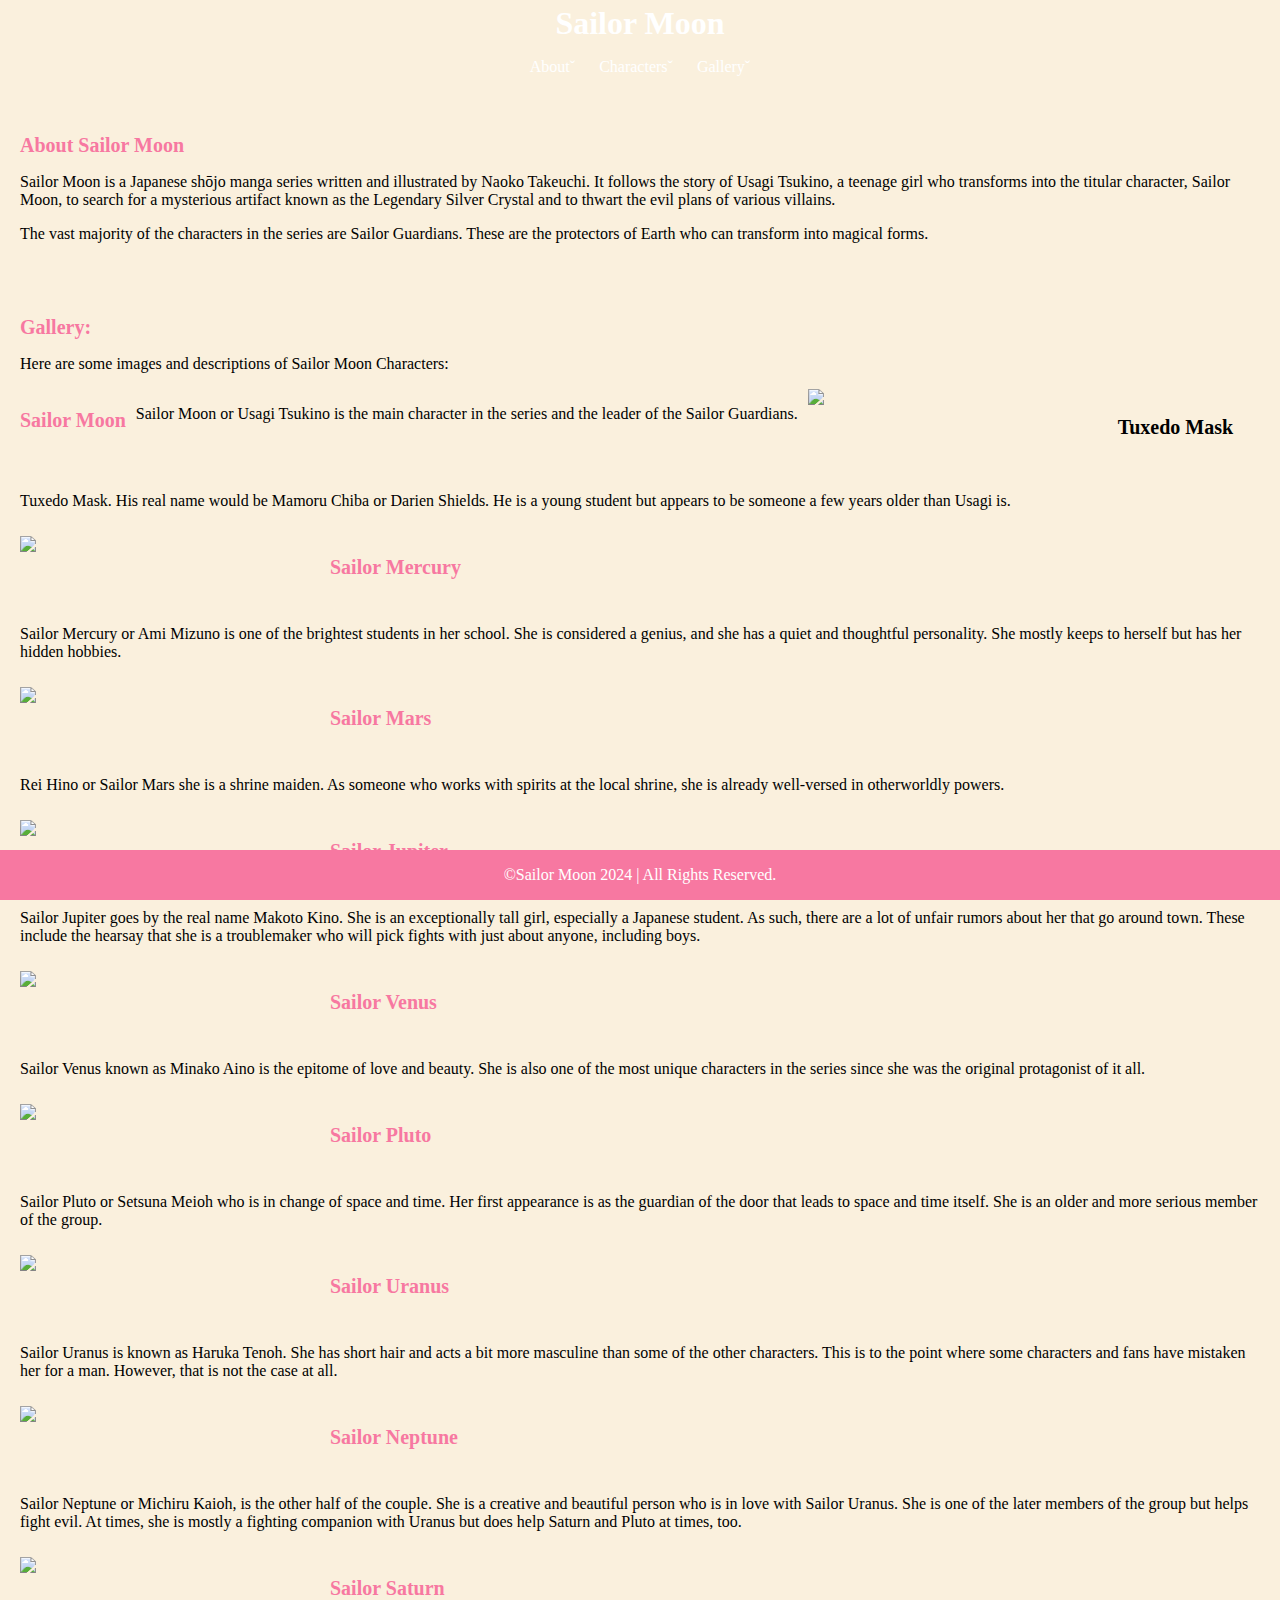
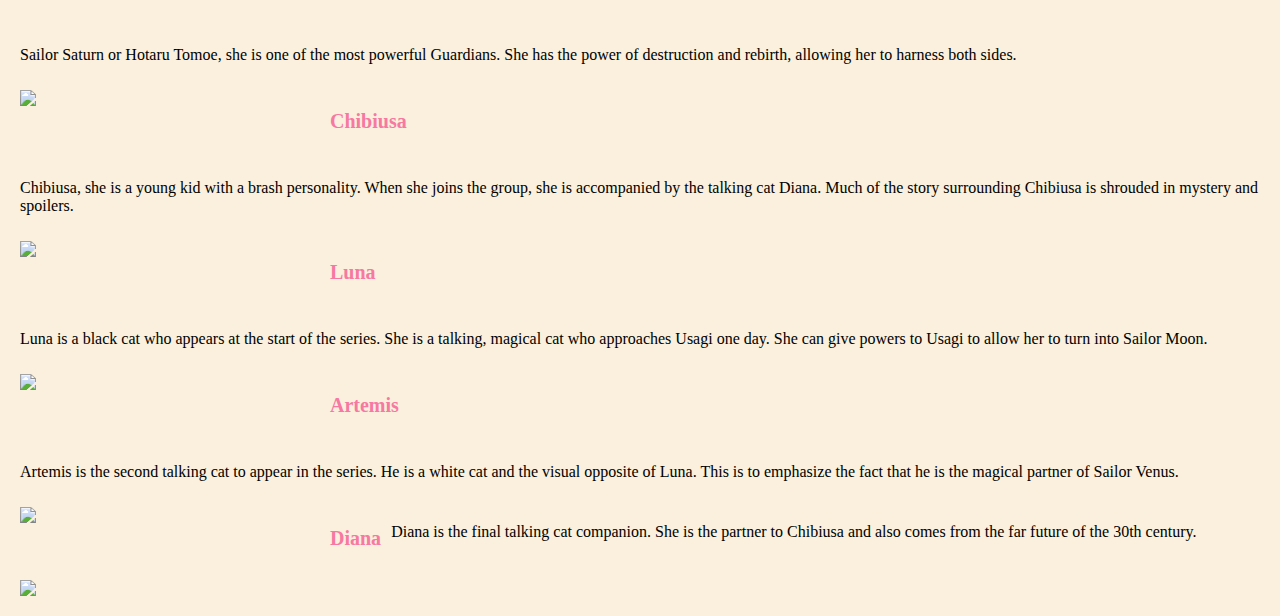
==== index.html @ e564b655 "Add files via upload" ====
<!DOCTYPE html>
<html lang="en">
<head>
    <meta charset="UTF-8">
    <meta name="viewport" content="width=device-width, initial-scale=1.0">
    <title>Sailor Moon</title>
    <link rel="stylesheet" href="styles.css">
    <link rel="stylesheet" href="https://cdnjs.cloudflare.com/ajax/libs/font-awesome/6.6.0/css/all.min.css" integrity="sha512-Kc323vGBEqzTmouAECnVceyQqyqdsSiqLQISBL29aUW4U/M7pSPA/gEUZQqv1cwx4OnYxTxve5UMg5GT6L4JJg==" crossorigin="anonymous" referrerpolicy="no-referrer" />
</head>
<body>
    <header>
        <h1>Sailor Moon</h1>
        <nav>
            <ul>
                <li><a href="#about">Aboutˇ</a></li>
                <li><a href="#gallery">Charactersˇ</a></li>
                <li><a href="#contact">Galleryˇ</a></li>
            </ul>
        </nav>
    </header>
    
    <main>
        <section id="about">
            <h2>About Sailor Moon</h2>
            <p>Sailor Moon is a Japanese shōjo manga series written and illustrated by Naoko Takeuchi. It follows the story of Usagi Tsukino, a teenage girl who transforms into the titular character, Sailor Moon, to search for a mysterious artifact known as the Legendary Silver Crystal and to thwart the evil plans of various villains.</p>
            <p>The vast majority of the characters in the series are Sailor Guardians. These are the protectors of Earth who can transform into magical forms.</p>
        </section>
        
        <section id="gallery">
            <h2>Gallery:</h2>
            <p>Here are some images and descriptions of Sailor Moon Characters:</p>
            <div class="gallery">
                <h3>Sailor Moon</h3>
                <p>Sailor Moon or Usagi Tsukino  is the main character in the series and the leader of the Sailor Guardians.</p>
                <img src="https://mangainsider.com/wp-content/uploads/2022/03/Sailor-Moon.webp">
                <h4>Tuxedo Mask</h4>
                <p>Tuxedo Mask. His real name would be Mamoru Chiba or Darien Shields. He is a young student but appears to be someone a few years older than Usagi is.</p>
                <img src="https://mangainsider.com/wp-content/uploads/2022/03/Tuxedo-Mask.webp">
                <h3>Sailor Mercury</h3>
                <p>Sailor Mercury or Ami Mizuno is one of the brightest students in her school. She is considered a genius, and she has a quiet and thoughtful personality. She mostly keeps to herself but has her hidden hobbies.</p>
                <img src="https://mangainsider.com/wp-content/uploads/2022/03/Sailor-Mercury-sailor-moon.webp">
                <h3>Sailor Mars</h3>
                <p>Rei Hino or Sailor Mars she is a shrine maiden. As someone who works with spirits at the local shrine, she is already well-versed in otherworldly powers.</p>
                <img src="https://mangainsider.com/wp-content/uploads/2022/03/Sailor-Mars-sailor-moon.webp">
                <h3>Sailor Jupiter</h3>
                <p>Sailor Jupiter goes by the real name Makoto Kino. She is an exceptionally tall girl, especially a Japanese student. As such, there are a lot of unfair rumors about her that go around town. These include the hearsay that she is a troublemaker who will pick fights with just about anyone, including boys.</p>
                <img src="https://mangainsider.com/wp-content/uploads/2022/03/Sailor-Jupiter-sailor-moon.webp">
                <h3>Sailor Venus</h3>
                <p>Sailor Venus known as Minako Aino is the epitome of love and beauty. She is also one of the most unique characters in the series since she was the original protagonist of it all.</p>
                <img src="https://mangainsider.com/wp-content/uploads/2022/03/Sailor-Venus-sailor-moon.webp">
                <h3>Sailor Pluto</h3>
                <p>Sailor Pluto or Setsuna Meioh who is in change of space and time. Her first appearance is as the guardian of the door that leads to space and time itself. She is an older and more serious member of the group.</p>
                <img src="https://mangainsider.com/wp-content/uploads/2022/03/Sailor-Pluto-sailor-moon.webp">
                <h3>Sailor Uranus</h3>
                <p>Sailor Uranus is known as Haruka Tenoh. She has short hair and acts a bit more masculine than some of the other characters. This is to the point where some characters and fans have mistaken her for a man. However, that is not the case at all.</p>
                <img src="https://mangainsider.com/wp-content/uploads/2022/03/Sailor-Uranus-sailor-moon.webp">
                <h3>Sailor Neptune</h3>
                <p>Sailor Neptune or Michiru Kaioh, is the other half of the couple. She is a creative and beautiful person who is in love with Sailor Uranus. She is one of the later members of the group but helps fight evil. At times, she is mostly a fighting companion with Uranus but does help Saturn and Pluto at times, too.</p>
                <img src="https://static.wikia.nocookie.net/sailormoon/images/b/be/S.M.E_Movie_Michiru_Kaioh_Sailor_Neptune.png/revision/latest/scale-to-width/360?cb=20201220155902">   
                <h3>Sailor Saturn</h3>
                <p>Sailor Saturn or Hotaru Tomoe, she is one of the most powerful Guardians. She has the power of destruction and rebirth, allowing her to harness both sides.</p>
                <img src="https://mangainsider.com/wp-content/uploads/2022/03/Sailor-Saturn-sailor-moon.webp">           
                <h3>Chibiusa</h3>
                <p>Chibiusa, she is a young kid with a brash personality. When she joins the group, she is accompanied by the talking cat Diana. Much of the story surrounding Chibiusa is shrouded in mystery and spoilers.</p>
                <img src="https://mangainsider.com/wp-content/uploads/2022/03/Chibiusa-sailor-moon.webp">
                <h3>Luna</h3>
                <p>Luna is a black cat who appears at the start of the series. She is a talking, magical cat who approaches Usagi one day. She can give powers to Usagi to allow her to turn into Sailor Moon.</p>
                <img src="https://mangainsider.com/wp-content/uploads/2022/03/luna-sailo-moon.webp">
                <h3>Artemis</h3>
                <p>Artemis is the second talking cat to appear in the series. He is a white cat and the visual opposite of Luna. This is to emphasize the fact that he is the magical partner of Sailor Venus.</p>
                <img src="https://mangainsider.com/wp-content/uploads/2022/03/artermis.webp">
                <h3>Diana</h3>
                <p>Diana is the final talking cat companion. She is the partner to Chibiusa and also comes from the far future of the 30th century.</p>
                <img src="https://mangainsider.com/wp-content/uploads/2022/03/Diana-sailor-moon.webp">
            </div>
    </main>

    <footer>
        <div class="footerContainer">
            <div class="socialIcons">
                <a href=""><i class="fa-brands fa-facebook"></i></a>
                <a href=""><i class="fa-brands fa-instagram"></i></a>
                <a href=""><i class="fa-brands fa-twitter"></i></a>
                <a href=""><i class="fa-brands fa-google-plus"></i></a>
                <a href=""><i class="fa-brands fa-youtube"></i></a>
            </div>
            </ul>   
            </div>    
            <div class="footerBottom">
                <p>&copy;Sailor Moon 2024 | All Rights Reserved.</p> 
            </div>
        </div>     
    </footer>
</body>
</html>
---- styles.css ----
body {
    font-family: Times New Roman, sans-serif;
    margin: 0;
    padding: 0;
    box-sizing: border-box;
    background-color: #FAF0DD;
}

header {
    color: #fff;
    padding: 5px 10px;
    text-align: center;
    background-image: url("https://64.media.tumblr.com/ab82a744c515d38d0fc550c0723b5280/5ee32fa1f64395e7-c7/s400x600/e5a2fdd49cf599e4c6b97393b143370cf9362f26.jpg");
    background-position: 15%;
    background-size: auto;
}
header h1 {
    margin: 0;
}

nav ul {
    list-style: none;
    padding: 0;
}

nav ul li {
    display: inline;
    margin: 0 10px;
}

nav ul li a {
    color: #fff;
    text-decoration: none;
}

section {
    padding: 20px;
}

h2 {
    color: #F778A1;
    font-size: 20px;
}

h3{
    color: #F778A1;
    font-size: 20px;
}
h4{
    color: #000000;
    font-size: 20px;
}
h5{
    color: #000000;
    font-size: 20px;
}

.gallery {
    display: flex;
    flex-wrap: wrap;
    gap: 10px;
}

.gallery img {
    width: 100%;
    max-width: 300px;
    height: auto;
}

footer {
    background: #F778A1;
    color: #fff;
    text-align: center;
    padding: 0;
    position: fixed;
    bottom: 0;
    width: 100%;
}
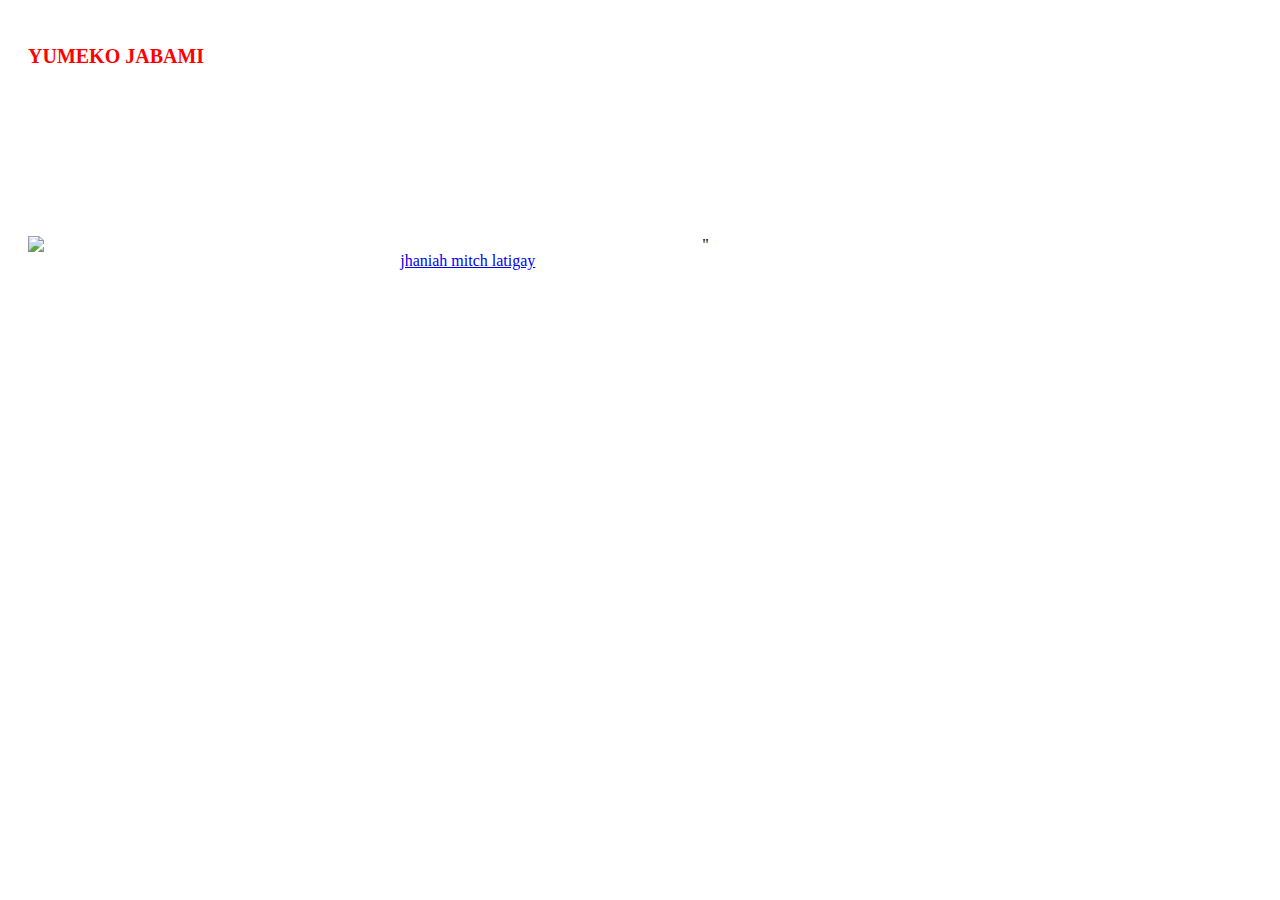
==== commit b41cf450: "Add files via upload" ====
--- a/index.html
+++ b/index.html
@@ -3,93 +3,22 @@
 <head>
     <meta charset="UTF-8">
     <meta name="viewport" content="width=device-width, initial-scale=1.0">
-    <title>Sailor Moon</title>
     <link rel="stylesheet" href="styles.css">
-    <link rel="stylesheet" href="https://cdnjs.cloudflare.com/ajax/libs/font-awesome/6.6.0/css/all.min.css" integrity="sha512-Kc323vGBEqzTmouAECnVceyQqyqdsSiqLQISBL29aUW4U/M7pSPA/gEUZQqv1cwx4OnYxTxve5UMg5GT6L4JJg==" crossorigin="anonymous" referrerpolicy="no-referrer" />
+    
 </head>
-<body>
-    <header>
-        <h1>Sailor Moon</h1>
-        <nav>
-            <ul>
-                <li><a href="#about">Aboutˇ</a></li>
-                <li><a href="#gallery">Charactersˇ</a></li>
-                <li><a href="#contact">Galleryˇ</a></li>
-            </ul>
-        </nav>
-    </header>
-    
+<body>  
     <main>
-        <section id="about">
-            <h2>About Sailor Moon</h2>
-            <p>Sailor Moon is a Japanese shōjo manga series written and illustrated by Naoko Takeuchi. It follows the story of Usagi Tsukino, a teenage girl who transforms into the titular character, Sailor Moon, to search for a mysterious artifact known as the Legendary Silver Crystal and to thwart the evil plans of various villains.</p>
-            <p>The vast majority of the characters in the series are Sailor Guardians. These are the protectors of Earth who can transform into magical forms.</p>
-        </section>
-        
+         <section class="about">
+            <h2>YUMEKO JABAMI</h2>
+            <p>Yumeko Jabami is the main protagonist of the anime and manga series Kakegurui which is about a gambling school. She is a transfer student at Hyakkaou Private Academy.</p>
+        </section>                
         <section id="gallery">
-            <h2>Gallery:</h2>
-            <p>Here are some images and descriptions of Sailor Moon Characters:</p>
             <div class="gallery">
-                <h3>Sailor Moon</h3>
-                <p>Sailor Moon or Usagi Tsukino  is the main character in the series and the leader of the Sailor Guardians.</p>
-                <img src="https://mangainsider.com/wp-content/uploads/2022/03/Sailor-Moon.webp">
-                <h4>Tuxedo Mask</h4>
-                <p>Tuxedo Mask. His real name would be Mamoru Chiba or Darien Shields. He is a young student but appears to be someone a few years older than Usagi is.</p>
-                <img src="https://mangainsider.com/wp-content/uploads/2022/03/Tuxedo-Mask.webp">
-                <h3>Sailor Mercury</h3>
-                <p>Sailor Mercury or Ami Mizuno is one of the brightest students in her school. She is considered a genius, and she has a quiet and thoughtful personality. She mostly keeps to herself but has her hidden hobbies.</p>
-                <img src="https://mangainsider.com/wp-content/uploads/2022/03/Sailor-Mercury-sailor-moon.webp">
-                <h3>Sailor Mars</h3>
-                <p>Rei Hino or Sailor Mars she is a shrine maiden. As someone who works with spirits at the local shrine, she is already well-versed in otherworldly powers.</p>
-                <img src="https://mangainsider.com/wp-content/uploads/2022/03/Sailor-Mars-sailor-moon.webp">
-                <h3>Sailor Jupiter</h3>
-                <p>Sailor Jupiter goes by the real name Makoto Kino. She is an exceptionally tall girl, especially a Japanese student. As such, there are a lot of unfair rumors about her that go around town. These include the hearsay that she is a troublemaker who will pick fights with just about anyone, including boys.</p>
-                <img src="https://mangainsider.com/wp-content/uploads/2022/03/Sailor-Jupiter-sailor-moon.webp">
-                <h3>Sailor Venus</h3>
-                <p>Sailor Venus known as Minako Aino is the epitome of love and beauty. She is also one of the most unique characters in the series since she was the original protagonist of it all.</p>
-                <img src="https://mangainsider.com/wp-content/uploads/2022/03/Sailor-Venus-sailor-moon.webp">
-                <h3>Sailor Pluto</h3>
-                <p>Sailor Pluto or Setsuna Meioh who is in change of space and time. Her first appearance is as the guardian of the door that leads to space and time itself. She is an older and more serious member of the group.</p>
-                <img src="https://mangainsider.com/wp-content/uploads/2022/03/Sailor-Pluto-sailor-moon.webp">
-                <h3>Sailor Uranus</h3>
-                <p>Sailor Uranus is known as Haruka Tenoh. She has short hair and acts a bit more masculine than some of the other characters. This is to the point where some characters and fans have mistaken her for a man. However, that is not the case at all.</p>
-                <img src="https://mangainsider.com/wp-content/uploads/2022/03/Sailor-Uranus-sailor-moon.webp">
-                <h3>Sailor Neptune</h3>
-                <p>Sailor Neptune or Michiru Kaioh, is the other half of the couple. She is a creative and beautiful person who is in love with Sailor Uranus. She is one of the later members of the group but helps fight evil. At times, she is mostly a fighting companion with Uranus but does help Saturn and Pluto at times, too.</p>
-                <img src="https://static.wikia.nocookie.net/sailormoon/images/b/be/S.M.E_Movie_Michiru_Kaioh_Sailor_Neptune.png/revision/latest/scale-to-width/360?cb=20201220155902">   
-                <h3>Sailor Saturn</h3>
-                <p>Sailor Saturn or Hotaru Tomoe, she is one of the most powerful Guardians. She has the power of destruction and rebirth, allowing her to harness both sides.</p>
-                <img src="https://mangainsider.com/wp-content/uploads/2022/03/Sailor-Saturn-sailor-moon.webp">           
-                <h3>Chibiusa</h3>
-                <p>Chibiusa, she is a young kid with a brash personality. When she joins the group, she is accompanied by the talking cat Diana. Much of the story surrounding Chibiusa is shrouded in mystery and spoilers.</p>
-                <img src="https://mangainsider.com/wp-content/uploads/2022/03/Chibiusa-sailor-moon.webp">
-                <h3>Luna</h3>
-                <p>Luna is a black cat who appears at the start of the series. She is a talking, magical cat who approaches Usagi one day. She can give powers to Usagi to allow her to turn into Sailor Moon.</p>
-                <img src="https://mangainsider.com/wp-content/uploads/2022/03/luna-sailo-moon.webp">
-                <h3>Artemis</h3>
-                <p>Artemis is the second talking cat to appear in the series. He is a white cat and the visual opposite of Luna. This is to emphasize the fact that he is the magical partner of Sailor Venus.</p>
-                <img src="https://mangainsider.com/wp-content/uploads/2022/03/artermis.webp">
-                <h3>Diana</h3>
-                <p>Diana is the final talking cat companion. She is the partner to Chibiusa and also comes from the far future of the 30th century.</p>
-                <img src="https://mangainsider.com/wp-content/uploads/2022/03/Diana-sailor-moon.webp">
-            </div>
-    </main>
-
-    <footer>
-        <div class="footerContainer">
-            <div class="socialIcons">
-                <a href=""><i class="fa-brands fa-facebook"></i></a>
-                <a href=""><i class="fa-brands fa-instagram"></i></a>
-                <a href=""><i class="fa-brands fa-twitter"></i></a>
-                <a href=""><i class="fa-brands fa-google-plus"></i></a>
-                <a href=""><i class="fa-brands fa-youtube"></i></a>
-            </div>
-            </ul>   
-            </div>    
-            <div class="footerBottom">
-                <p>&copy;Sailor Moon 2024 | All Rights Reserved.</p> 
-            </div>
-        </div>     
-    </footer>
+            <p>Yumeko really likes to gamble to enjoy the thrill rather than pursuing status or wealth that some of the other students are after. In other words, Yumeko just wants to get the thrill of gambling rather than the money she won from gambling.</p>
+                <img src="https://e1.pxfuel.com/desktop-wallpaper/725/895/desktop-wallpaper-anime-yumeko-jabami-yumeko-aesthetic.jpg">
+                <div if="footer">
+                    <p>coded by <a href="https://github.com/jhaniahmitchlatigay/jhaniah-mitch-">jhaniah mitch latigay</a>this code is open source.</p>
+                </div>"
+                
 </body>
 </html>
--- a/styles.css
+++ b/styles.css
@@ -1,21 +1,12 @@
 body {
-    font-family: Times New Roman, sans-serif;
-    margin: 0;
-    padding: 0;
-    box-sizing: border-box;
-    background-color: #FAF0DD;
-}
-
-header {
-    color: #fff;
-    padding: 5px 10px;
-    text-align: center;
-    background-image: url("https://64.media.tumblr.com/ab82a744c515d38d0fc550c0723b5280/5ee32fa1f64395e7-c7/s400x600/e5a2fdd49cf599e4c6b97393b143370cf9362f26.jpg");
-    background-position: 15%;
-    background-size: auto;
-}
-header h1 {
-    margin: 0;
+    font-family: Georgia;
+    background-image: url("https://e1.pxfuel.com/desktop-wallpaper/472/798/desktop-wallpaper-jabami-yumeko-kakegurui-zerochan-anime-board-1770x2345-for-your-mobile-tablet-kakegurui-yumeko-aesthetic.jpg");
+    background-size: cover;
+    background-position: center;
+}    
+p{
+    font-size: 1.0rem;
+    color: white;
 }
 
 nav ul {
@@ -29,7 +20,7 @@
 }
 
 nav ul li a {
-    color: #fff;
+    color: red;
     text-decoration: none;
 }
 
@@ -38,20 +29,7 @@
 }
 
 h2 {
-    color: #F778A1;
-    font-size: 20px;
-}
-
-h3{
-    color: #F778A1;
-    font-size: 20px;
-}
-h4{
-    color: #000000;
-    font-size: 20px;
-}
-h5{
-    color: #000000;
+    color: red;
     font-size: 20px;
 }
 
@@ -66,13 +44,6 @@
     max-width: 300px;
     height: auto;
 }
-
-footer {
-    background: #F778A1;
-    color: #fff;
-    text-align: center;
-    padding: 0;
-    position: fixed;
-    bottom: 0;
-    width: 100%;
+ footer{
+    color: white;
 }
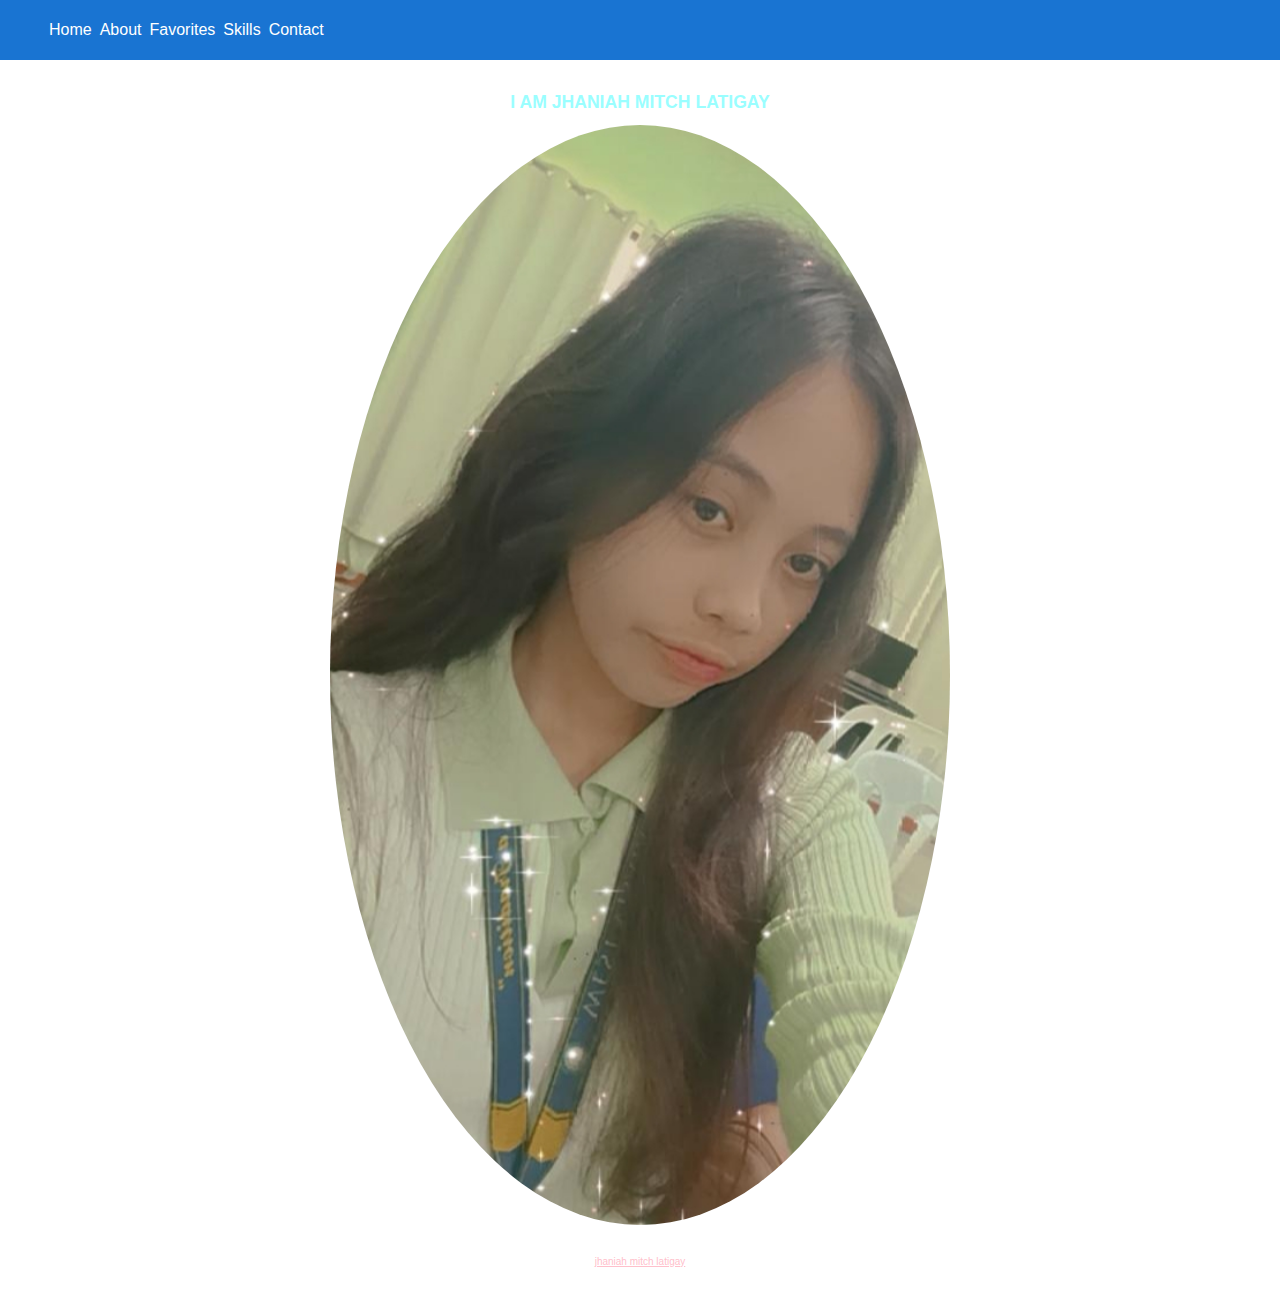
==== commit 902ab65b: "Add files via upload" ====
--- a/index.html
+++ b/index.html
@@ -2,23 +2,30 @@
 <html lang="en">
 <head>
     <meta charset="UTF-8">
-    <meta name="viewport" content="width=device-width, initial-scale=1.0">
+    <meta name="viewport" content="width=device-width initial-scale=1.0">
+    <title>Home</title>
     <link rel="stylesheet" href="styles.css">
+</head>
+<body>
+    <header>
+        <ul>
+            <li><a href="index.html">Home</a></li>
+            <li><a href="about.html">About</a></li>
+            <li><a href="favorites.html">Favorites</a></li>
+            <li><a href="skills.html">Skills</a></li>
+            <li><a href="contact.html">Contact</a></li>
+        </ul>
+    </nav>
+</header>
+<main>
+    <h1>I AM JHANIAH MITCH LATIGAY</h1>
+    <img src="one.jpg" alt="Profile Photo">
+    <p>Welcome to My Website!</p>
     
-</head>
-<body>  
-    <main>
-         <section class="about">
-            <h2>YUMEKO JABAMI</h2>
-            <p>Yumeko Jabami is the main protagonist of the anime and manga series Kakegurui which is about a gambling school. She is a transfer student at Hyakkaou Private Academy.</p>
-        </section>                
-        <section id="gallery">
-            <div class="gallery">
-            <p>Yumeko really likes to gamble to enjoy the thrill rather than pursuing status or wealth that some of the other students are after. In other words, Yumeko just wants to get the thrill of gambling rather than the money she won from gambling.</p>
-                <img src="https://e1.pxfuel.com/desktop-wallpaper/725/895/desktop-wallpaper-anime-yumeko-jabami-yumeko-aesthetic.jpg">
-                <div if="footer">
-                    <p>coded by <a href="https://github.com/jhaniahmitchlatigay/jhaniah-mitch-">jhaniah mitch latigay</a>this code is open source.</p>
-                </div>"
-                
+   <div if="footer">
+                    <p>This site is coded by <a href="https://github.com/jhaniahmitchlatigay/jhaniah-mitch-">jhaniah mitch latigay</a>and is open-sourced.</p>
+                </div>
+    
+</main>
 </body>
 </html>
--- a/styles.css
+++ b/styles.css
@@ -1,49 +1,209 @@
-body {
-    font-family: Georgia;
-    background-image: url("https://e1.pxfuel.com/desktop-wallpaper/472/798/desktop-wallpaper-jabami-yumeko-kakegurui-zerochan-anime-board-1770x2345-for-your-mobile-tablet-kakegurui-yumeko-aesthetic.jpg");
+body{
+    margin: 0px auto;
+    padding: 0px;
+    font-family: Georgia, sans-serif;
+    background-image: url("https://www.wallpaperflare.com/static/839/349/101/material-style-blue-black-background-wallpaper-preview.jpg");
     background-size: cover;
-    background-position: center;
-}    
+    text-align: center;
+}
+
+header{
+    background-color: #1974D2;
+    margin: 0px auto;
+    padding: 5px;
+}
+
+ul{
+    display: flex;
+    list-style: none; 
+    justify-content: space-round;
+}
+
+ul li{
+    font-size: 1rem;
+}
+
+ul li a{
+    padding: 4px;
+    margin: 0px auto;        
+    text-align: center;
+    text-decoration: none;
+    color: #FFFFFF;
+}
+main{
+    padding: 20px;
+    text-align: center;
+    color: #9AFEFF;
+}
+
+h1{
+    font-size: 1.1rem;
+}
+
+img{
+    border-radius: 50%;
+    margin: 0px auto;
+    height: 50%;
+    width: 50%;
+    display: block;
+    justify-content: center;
+    border: 0px;
+}
+
+footer{
+    color: #FFC0CB;
+}
+
+/* About Section */
+#about{
+    display: flex;
+    flex-direction: column;
+    height: 600px;
+}
+
+.about{
+    display: flex;
+}
+
+.name{
+    padding: 5px; 
+}
+
+.name h2{
+    font-size: 1rem;
+    color: white;
+}
+
+.name p{
+    font-size: 1rem;
+    margin: 2px;
+    color: white;    
+}
+
+/* Favorites Section */
+
+#favorites{
+    display: flex;
+    flex-direction: column;
+    height: 600px;
+}
+#favorites h1{
+    margin: 30px;
+    color: #9AFEFF;
+}  
+.favorites{
+    display: flex;
+    padding: 5px;
+}  
+.favorites p{
+    font-size: 1rem;
+    margin: 5px;
+    color: white;
+}
+
+/* Skills Section */
+
+skills{
+    display: flex;
+    align-items: center;
+    margin: 10px 0;
+}
+
+h1{
+    color: #9AFEFF;
+}
+
+.icon{
+    width: 50px;
+    height: 50px;
+    margin-right: 5px;
+    background-size: contain;
+}
+
+.icon-motivation{
+    background-image: url("https://assets.entrepreneur.com/content/3x2/2000/20190211153655-GettyImages-1024882748.jpeg?format=pjeg&auto=webp&crop=16:9&width=400&height=225");
+}
+
+.icon-active{
+    background-image: url("https://www.addrc.org/wp-content/uploads/2023/03/dialo.jpg");
+}
+
+.icon-time{
+    background-image: url("https://secure.caes.uga.edu/extension/publications/files/html/C1042/images/mceclip03.jpg");
+}
+
+.icon-writing{
+    background-image: url("https://images.pexels.com/photos/851213/pexels-photo-851213.jpeg?auto=compress&cs=tinysrgb&w=300");
+}
+
+.description{
+    font-size: 15px;
+    color: #9AFEFF;
+}
+
 p{
-    font-size: 1.0rem;
-    color: white;
-}
-
-nav ul {
-    list-style: none;
-    padding: 0;
-}
-
-nav ul li {
-    display: inline;
-    margin: 0 10px;
-}
-
-nav ul li a {
-    color: red;
-    text-decoration: none;
-}
-
-section {
-    padding: 20px;
-}
-
-h2 {
-    color: red;
-    font-size: 20px;
-}
-
-.gallery {
-    display: flex;
-    flex-wrap: wrap;
-    gap: 10px;
-}
-
-.gallery img {
-    width: 100%;
-    max-width: 300px;
-    height: auto;
-}
- footer{
-    color: white;
-}
+    color: white;
+    font-size: 10px;
+}
+
+/* Contact Section */"
+#contact{
+    display: flex;
+    flex-direction: column;
+    background-color: black;
+}
+
+#contact h1{
+   margin: 20px;
+}
+
+.form{
+    display: flex;
+    flex-direction: column;
+    align-items: center;
+    justify-content: center;
+}
+
+.input{
+    padding: 10px;
+    margin: 10px;
+    width: 30%;
+    border: none;
+    outline: none;
+    border-radius: 5px;
+}
+
+#message{
+    margin: 5px;
+    padding: 0px;
+    width: 80%;
+    height: 100px;
+    border-radius: 5px;
+}
+
+#submit{
+    padding: 5px;
+    margin: 30px;
+    width: 20%;
+    border-radius: 25px;
+    background-color: #FFC0CB;
+    color: white;
+    border: none;
+    outline: none;
+}
+
+#submit:hover{
+    background-color: green;
+    color: white;
+    cursor: pointer;
+}
+
+h2{
+    color: #9AFEFF;
+    font-size: 1rem;
+}
+
+a{
+    color: #FFC0CB;
+    padding: 5px;
+}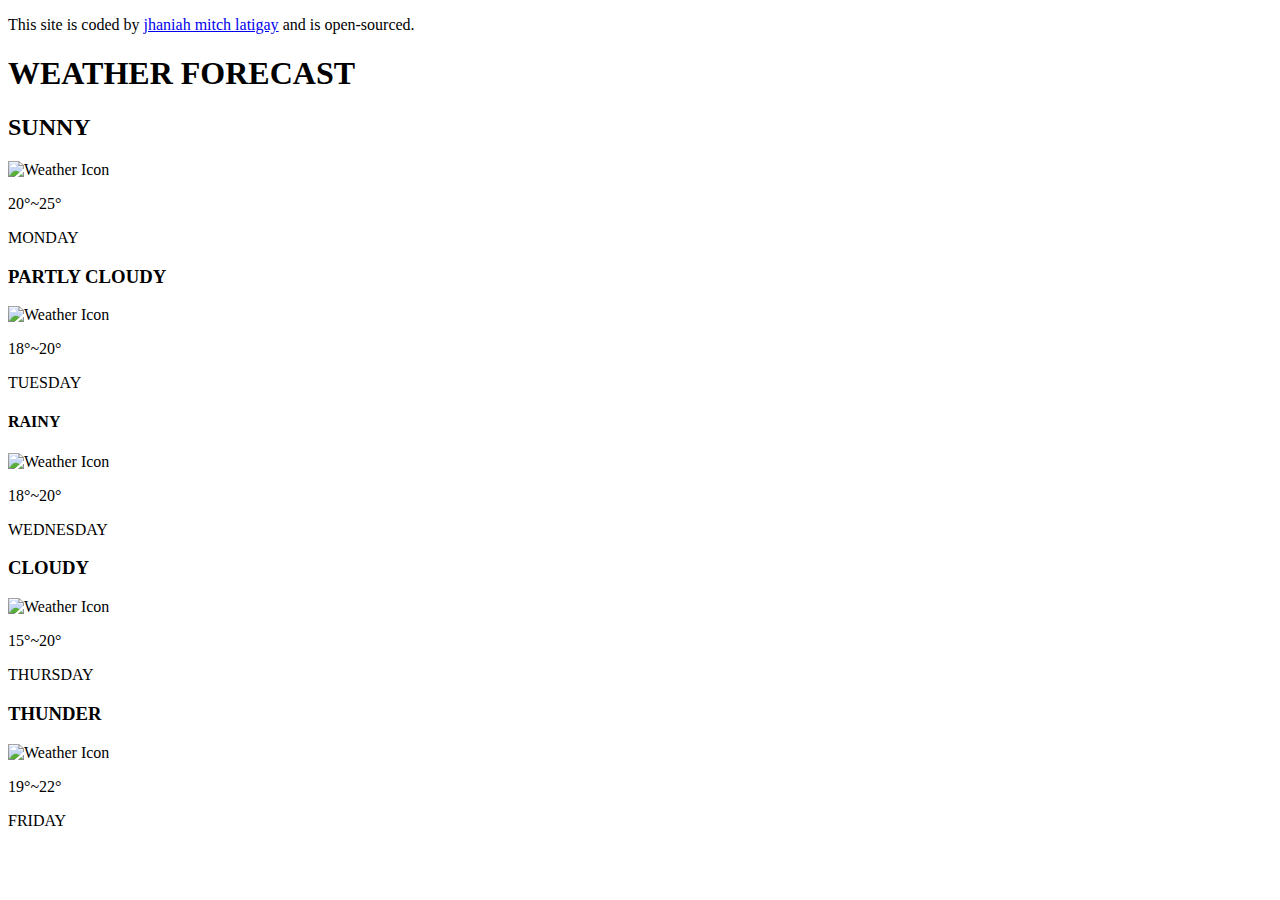
==== commit 5e3ae589: "Add files via upload" ====
--- a/index.html
+++ b/index.html
@@ -3,29 +3,56 @@
 <head>
     <meta charset="UTF-8">
     <meta name="viewport" content="width=device-width initial-scale=1.0">
-    <title>Home</title>
+    <title>Weather Wireframe</title>
     <link rel="stylesheet" href="styles.css">
 </head>
 <body>
-    <header>
-        <ul>
-            <li><a href="index.html">Home</a></li>
-            <li><a href="about.html">About</a></li>
-            <li><a href="favorites.html">Favorites</a></li>
-            <li><a href="skills.html">Skills</a></li>
-            <li><a href="contact.html">Contact</a></li>
-        </ul>
-    </nav>
-</header>
-<main>
-    <h1>I AM JHANIAH MITCH LATIGAY</h1>
-    <img src="one.jpg" alt="Profile Photo">
-    <p>Welcome to My Website!</p>
-    
-   <div if="footer">
-                    <p>This site is coded by <a href="https://github.com/jhaniahmitchlatigay/jhaniah-mitch-">jhaniah mitch latigay</a>and is open-sourced.</p>
-                </div>
-    
-</main>
+    <p>This site is coded by <a href="https://github.com/jhaniahmitchlatigay/jhaniah-mitch-">jhaniah mitch latigay</a> and is open-sourced.</p>
+        <header>
+        <h1>WEATHER FORECAST</h1>
+    </header>
+    <div class="column">
+            <div class="day-update">
+        <h2>SUNNY</h2>
+        <img src="https://cdn-icons-png.flaticon.com/512/7084/7084512.png" alt="Weather Icon" class="icon">
+        <p class="temp">20°~25°</p>
+        <p>MONDAY</p>
+    </div>
+    <div class="column">
+            <div class="day-update">
+                    <h3>PARTLY CLOUDY</h3>
+        <img src="https://cdn-icons-png.flaticon.com/512/5392/5392138.png" alt="Weather Icon" class="icon">
+        <p class="temp">18°~20°</p>
+        <p>TUESDAY</p>
+    </div>
+    <div class="column">
+        <div class="day-update">
+                <h4>RAINY</h4>
+        <img src="https://cdn-icons-png.flaticon.com/512/4834/4834585.png" alt="Weather Icon" class="icon">
+        <p class="temp">18°~20°</p>
+        <p>WEDNESDAY</p>
+    </div>
+    <div class="column">
+        <div class="day-update">
+        <h3>CLOUDY</h3>
+        <img src="https://cdn-icons-png.flaticon.com/512/7084/7084486.png" alt="Weather Icon" class="icon">
+        <p class="temp">15°~20°</p>
+        <p>THURSDAY</p>
+    </div>
+    <div class="column">
+         <div class="day-update">
+        <h3>THUNDER</h3>
+        <img src="https://cdn-icons-png.flaticon.com/512/5903/5903432.png" alt="Weather Icon" class="icon">
+        <p class="temp">19°~22°</p>
+        <p>FRIDAY</p>
+        
+    </div>
+    </div>
+    </div>
+    </div>
+    </div>
+    </div>       
+    </div>         
+                    
 </body>
-</html>
+</html>